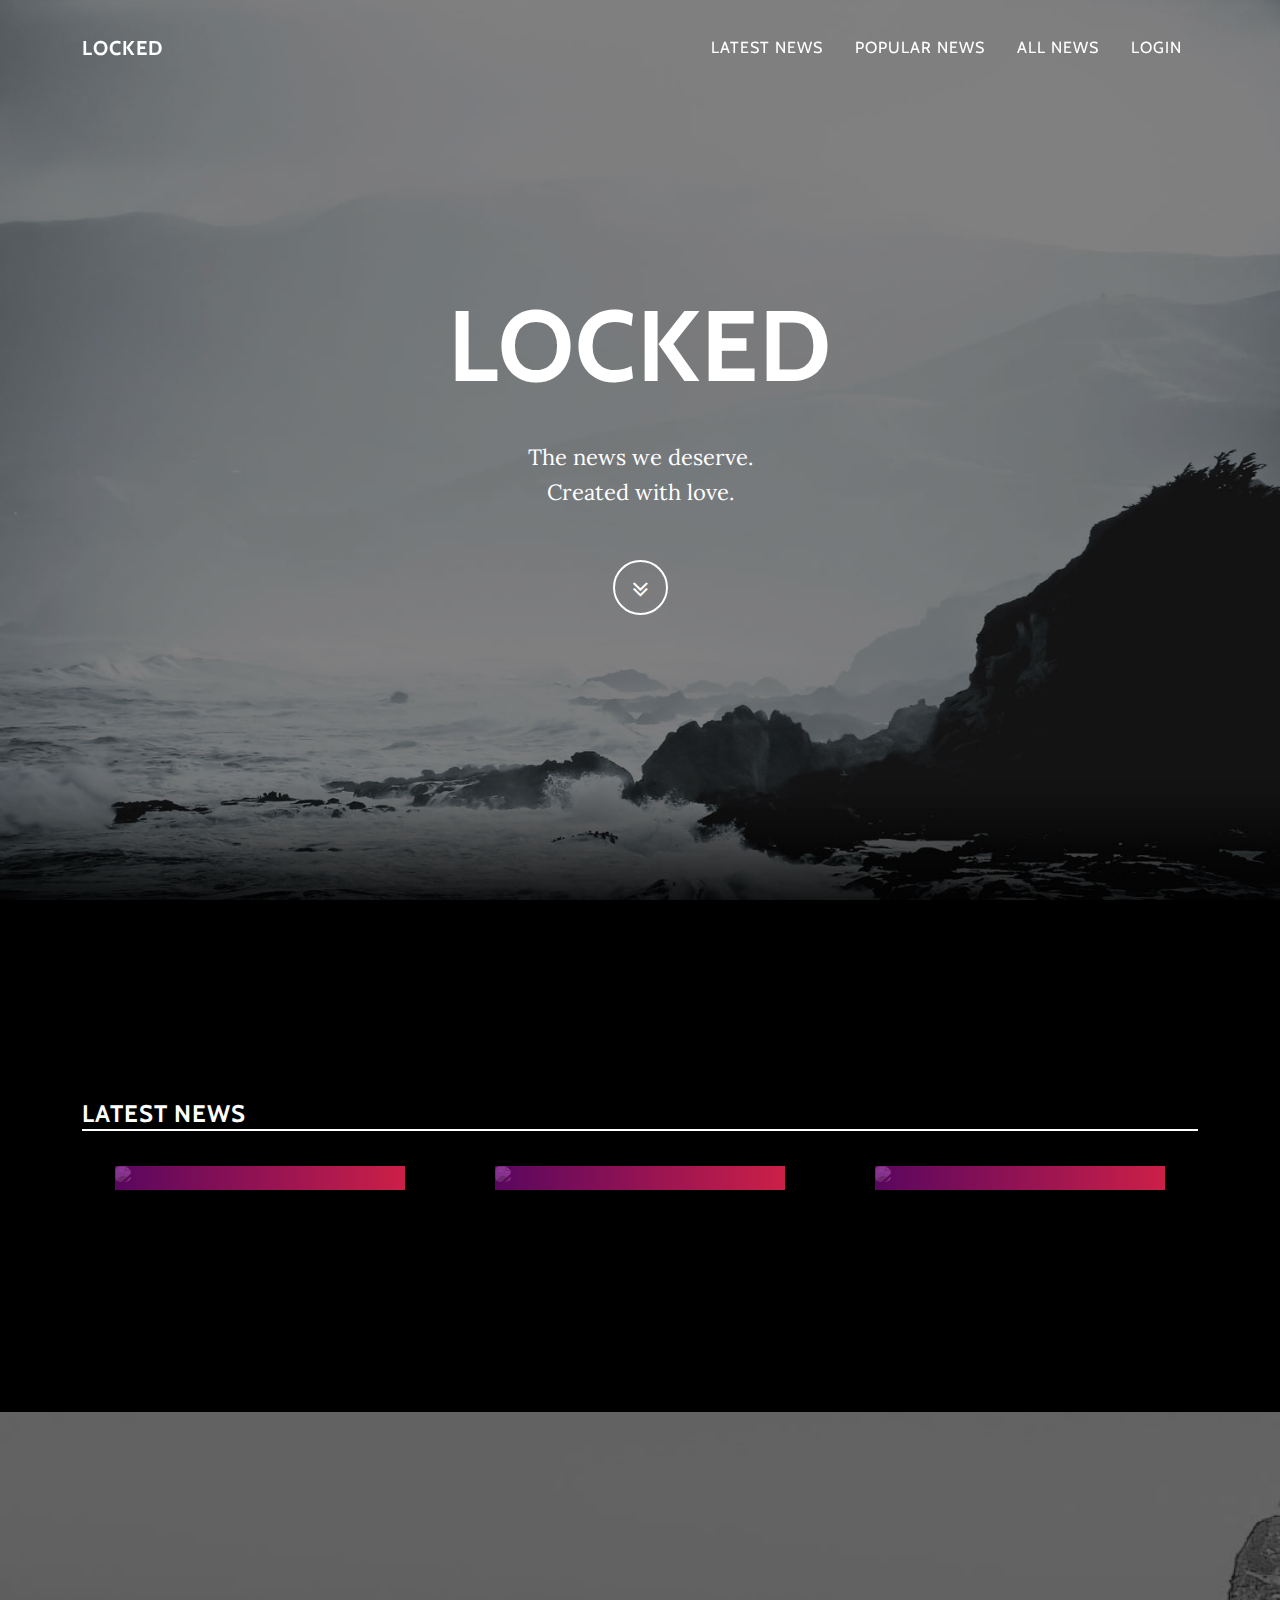
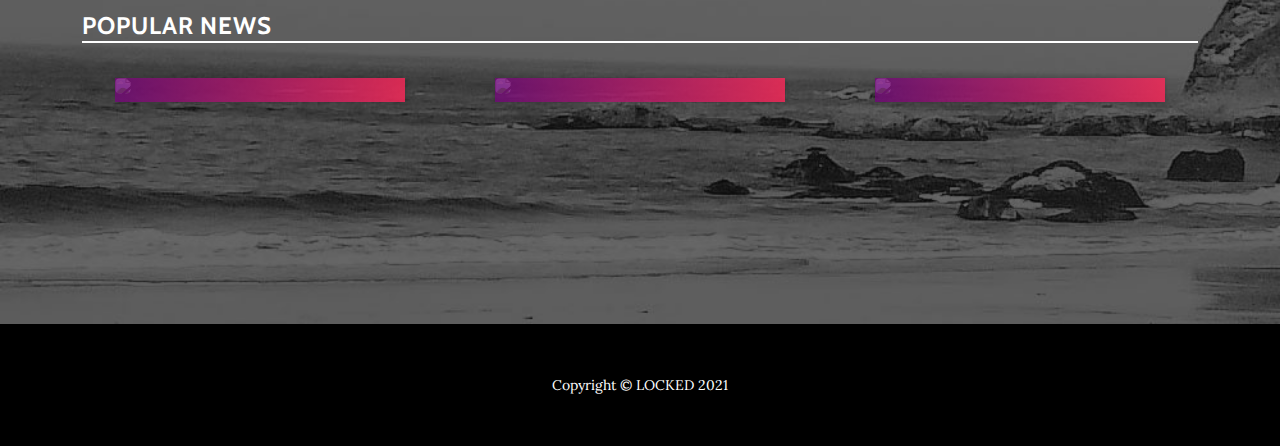
==== templates/index.html @ 69f09280 "first commit" ====
<!DOCTYPE html>
<html>

<head>
    <meta charset="utf-8">
    <meta name="viewport" content="width=device-width, initial-scale=1.0, shrink-to-fit=no">
    <title>Home - LOCKED</title>
    <meta name="description" content="The news we deserve">
    <link rel="stylesheet" href="/static/bootstrap/css/bootstrap.min.css">
    <link rel="stylesheet" href="https://fonts.googleapis.com/css?family=Lora:400,700,400italic,700italic">
    <link rel="stylesheet" href="https://fonts.googleapis.com/css?family=Cabin:700">
    <link rel="stylesheet" href="/static/main/fonts/font-awesome.min.css">
    <link rel="stylesheet" href="/static/main/css/News-Cards.css">
</head>

<body id="page-top" data-bs-spy="scroll" data-bs-target="#mainNav" data-bs-offset="77">
    <nav class="navbar navbar-light navbar-expand-md fixed-top" id="mainNav">
        <div class="container"><a class="navbar-brand" href="#">LOCKED</a><button data-bs-toggle="collapse" class="navbar-toggler navbar-toggler-right" data-bs-target="#navbarResponsive" type="button" aria-controls="navbarResponsive" aria-expanded="false" aria-label="Toggle navigation" value="Menu"><i class="fa fa-bars"></i></button>
            <div class="collapse navbar-collapse" id="navbarResponsive">
                <ul class="navbar-nav ms-auto">
                    <li class="nav-item nav-link"><a class="nav-link" href="#latest">LATEST NEWS</a></li>
                    <li class="nav-item nav-link"><a class="nav-link" href="#popular">POPULAR NEWS</a></li>
                    <li class="nav-item nav-link"><a class="nav-link" href="#">ALL NEWS</a></li>
                    <li class="nav-item nav-link"><a class="nav-link" href="/login">LOGIN</a></li>
                </ul>
            </div>
        </div>
    </nav>
    <header class="masthead" style="background-image:url('/static/main/img/intro-bg.jpg');">
        <div class="intro-body">
            <div class="container">
                <div class="row">
                    <div class="col-lg-8 mx-auto">
                        <h1 class="brand-heading">LOCKED</h1>
                        <p class="intro-text">The news we deserve.<br>Created with love.</p><a class="btn btn-link btn-circle" role="button" href="#latest"><i class="fa fa-angle-double-down animated"></i></a>
                    </div>
                </div>
            </div>
        </div>
    </header>
    <section class="text-center content-section" id="latest">
        <div class="container">
            <h4 class="page">LATEST NEWS</h4>
            <div class="row">

                <div class="col">
                    <figure class="figure snip1527"><img class="img-fluid figure-img" src="https://s3-us-west-2.amazonaws.com/s.cdpn.io/331810/pr-sample23.jpg">
                        <figcaption>
                            <div class="date"><span class="day">28</span><span class="month">Oct</span></div>
                            <h3>The World Ended Yesterday</h3>
                            <p>
                                You know what we need, Hobbes? We need an attitude. Yeah, you can't be cool if you don't have an attitude.
                            </p>
                        </figcaption>
                        <a href="#"></a>
                    </figure>
                </div>

                <div class="col">
                    <figure class="figure snip1527"><img class="img-fluid figure-img" src="https://s3-us-west-2.amazonaws.com/s.cdpn.io/331810/pr-sample23.jpg">
                        <figcaption>
                            <div class="date"><span class="day">28</span><span class="month">Oct</span></div>
                            <h3>The World Ended Yesterday</h3>
                            <p>
                                You know what we need, Hobbes? We need an attitude. Yeah, you can't be cool if you don't have an attitude.
                            </p>
                        </figcaption>
                        <a href="#"></a>
                    </figure>
                </div>

                <div class="col">
                    <figure class="figure snip1527"><img class="img-fluid figure-img" src="https://s3-us-west-2.amazonaws.com/s.cdpn.io/331810/pr-sample23.jpg">
                        <figcaption>
                            <div class="date"><span class="day">28</span><span class="month">Oct</span></div>
                            <h3>The World Ended Yesterday</h3>
                            <p>
                                You know what we need, Hobbes? We need an attitude. Yeah, you can't be cool if you don't have an attitude.
                            </p>
                        </figcaption>
                        <a href="#"></a>
                    </figure>
                </div>
            </div>
        </div>
    </section>
    <section class="text-center download-section content-section" id="popular" style="background-image:url('/static/main/img/downloads-bg.jpg');">
        <div class="container">
            <h4 class="page">POPULAR NEWS</h4>
            <div class="row">

                <div class="col">
                    <figure class="figure snip1527"><img class="img-fluid figure-img" src="https://s3-us-west-2.amazonaws.com/s.cdpn.io/331810/pr-sample23.jpg">
                        <figcaption>
                            <div class="date"><span class="day">28</span><span class="month">Oct</span></div>
                            <h3>The World Ended Yesterday</h3>
                            <p>
                                You know what we need, Hobbes? We need an attitude. Yeah, you can't be cool if you don't have an attitude.
                            </p>
                        </figcaption>
                        <a href="#"></a>
                    </figure>
                </div>

                <div class="col">
                    <figure class="figure snip1527"><img class="img-fluid figure-img" src="https://s3-us-west-2.amazonaws.com/s.cdpn.io/331810/pr-sample23.jpg">
                        <figcaption>
                            <div class="date"><span class="day">28</span><span class="month">Oct</span></div>
                            <h3>The World Ended Yesterday</h3>
                            <p>
                                You know what we need, Hobbes? We need an attitude. Yeah, you can't be cool if you don't have an attitude.
                            </p>
                        </figcaption>
                        <a href="#"></a>
                    </figure>
                </div>

                <div class="col">
                    <figure class="figure snip1527"><img class="img-fluid figure-img" src="https://s3-us-west-2.amazonaws.com/s.cdpn.io/331810/pr-sample23.jpg">
                        <figcaption>
                            <div class="date"><span class="day">28</span><span class="month">Oct</span></div>
                            <h3>The World Ended Yesterday</h3>
                            <p>
                                You know what we need, Hobbes? We need an attitude. Yeah, you can't be cool if you don't have an attitude.
                            </p>
                        </figcaption>
                        <a href="#"></a>
                    </figure>
                </div>
            </div>
        </div>
    </section>
    <footer>
        <div class="container text-center">
            <p>Copyright ©&nbsp;LOCKED 2021</p>
        </div>
    </footer>
    <script src="/static/bootstrap/js/bootstrap.min.js"></script>
    <script src="/static/main/js/grayscale.js"></script>
</body>

</html>
---- static/main/css/News-Cards.css ----
.snip1527 {
  box-shadow: 0 0 5px rgba(0, 0, 0, 0.15);
  color: #ffffff;
  font-family: 'Lato', Arial, sans-serif;
  font-size: 16px;
  /*margin: 10px 1%;*/
  max-width: 290px;
  min-width: 250px;
  overflow: hidden;
  position: relative;
  text-align: left;
  width: 100%;
}

.snip1527 * {
  -webkit-box-sizing: border-box;
  box-sizing: border-box;
  -webkit-transition: all 0.25s ease;
  transition: all 0.25s ease;
}

.snip1527 img {
  max-width: 100%;
  vertical-align: top;
  position: relative;
}

.snip1527 figcaption {
  padding: 25px 20px 25px;
  position: absolute;
  bottom: 0;
  z-index: 1;
}

.snip1527 figcaption:before {
  position: absolute;
  top: 0;
  bottom: 0;
  left: 0;
  right: 0;
  background: #700877;
  content: '';
  background: -moz-linear-gradient(90deg, #700877 0%, #ff2759 100%, #ff2759 100%);
  background: -webkit-linear-gradient(90deg, #700877 0%, #ff2759 100%, #ff2759 100%);
  background: linear-gradient(90deg, #700877 0%, #ff2759 100%, #ff2759 100%);
  opacity: 0.8;
  z-index: -1;
}

.snip1527 .date {
  background-color: #fff;
  border-radius: 50%;
  color: #700877;
  font-size: 18px;
  font-weight: 700;
  min-height: 48px;
  min-width: 48px;
  padding: 10px 0;
  position: absolute;
  right: 15px;
  text-align: center;
  text-transform: uppercase;
  top: -25px;
}

.snip1527 .date span {
  display: block;
  line-height: 14px;
}

.snip1527 .date .month {
  font-size: 11px;
}

.snip1527 h3, .snip1527 p {
  margin: 0;
  padding: 0;
}

.snip1527 h3 {
  display: inline-block;
  font-weight: 700;
  letter-spacing: -0.4px;
  margin-bottom: 5px;
}

.snip1527 p {
  font-size: 0.8em;
  line-height: 1.6em;
  margin-bottom: 0px;
}

.snip1527 a {
  left: 0;
  right: 0;
  top: 0;
  bottom: 0;
  position: absolute;
  z-index: 1;
}

.snip1527:hover img, .snip1527.hover img {
  -webkit-transform: scale(1.1);
  transform: scale(1.1);
}

img {
  border-radius: 5px;
}

img {
  border-radius: 5px;
}

.page {
	border-bottom: 2px solid #fff;
	text-align: left;
}
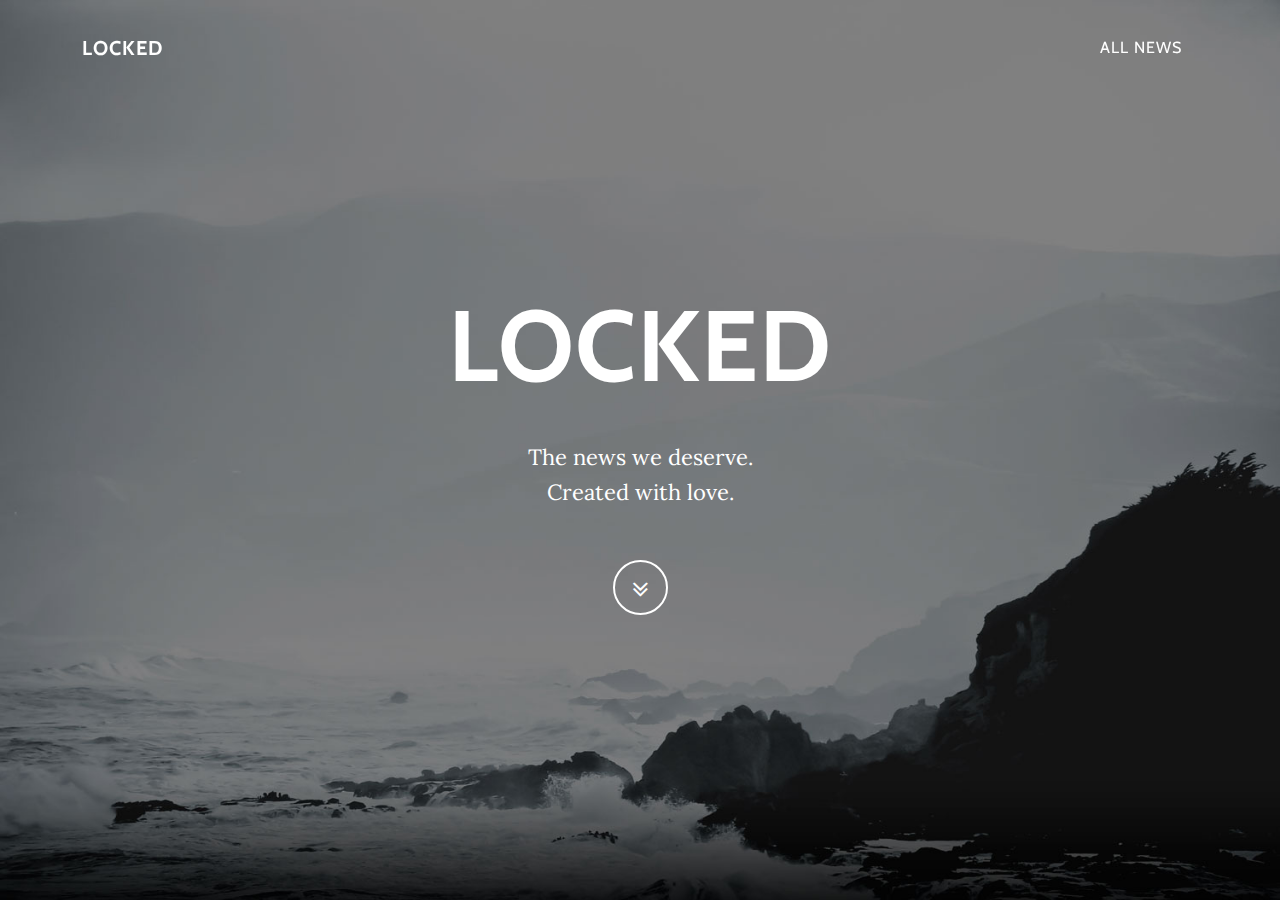
==== commit df19e618: "Прикрутил index.html" ====
--- a/templates/index.html
+++ b/templates/index.html
@@ -18,10 +18,7 @@
         <div class="container"><a class="navbar-brand" href="#">LOCKED</a><button data-bs-toggle="collapse" class="navbar-toggler navbar-toggler-right" data-bs-target="#navbarResponsive" type="button" aria-controls="navbarResponsive" aria-expanded="false" aria-label="Toggle navigation" value="Menu"><i class="fa fa-bars"></i></button>
             <div class="collapse navbar-collapse" id="navbarResponsive">
                 <ul class="navbar-nav ms-auto">
-                    <li class="nav-item nav-link"><a class="nav-link" href="#latest">LATEST NEWS</a></li>
-                    <li class="nav-item nav-link"><a class="nav-link" href="#popular">POPULAR NEWS</a></li>
-                    <li class="nav-item nav-link"><a class="nav-link" href="#">ALL NEWS</a></li>
-                    <li class="nav-item nav-link"><a class="nav-link" href="/login">LOGIN</a></li>
+                    <li class="nav-item nav-link"><a class="nav-link" href="/news">ALL NEWS</a></li>
                 </ul>
             </div>
         </div>
@@ -32,109 +29,12 @@
                 <div class="row">
                     <div class="col-lg-8 mx-auto">
                         <h1 class="brand-heading">LOCKED</h1>
-                        <p class="intro-text">The news we deserve.<br>Created with love.</p><a class="btn btn-link btn-circle" role="button" href="#latest"><i class="fa fa-angle-double-down animated"></i></a>
+                        <p class="intro-text">The news we deserve.<br>Created with love.</p><a class="btn btn-link btn-circle" role="button" href="/news"><i class="fa fa-angle-double-down animated"></i></a>
                     </div>
                 </div>
             </div>
         </div>
     </header>
-    <section class="text-center content-section" id="latest">
-        <div class="container">
-            <h4 class="page">LATEST NEWS</h4>
-            <div class="row">
-
-                <div class="col">
-                    <figure class="figure snip1527"><img class="img-fluid figure-img" src="https://s3-us-west-2.amazonaws.com/s.cdpn.io/331810/pr-sample23.jpg">
-                        <figcaption>
-                            <div class="date"><span class="day">28</span><span class="month">Oct</span></div>
-                            <h3>The World Ended Yesterday</h3>
-                            <p>
-                                You know what we need, Hobbes? We need an attitude. Yeah, you can't be cool if you don't have an attitude.
-                            </p>
-                        </figcaption>
-                        <a href="#"></a>
-                    </figure>
-                </div>
-
-                <div class="col">
-                    <figure class="figure snip1527"><img class="img-fluid figure-img" src="https://s3-us-west-2.amazonaws.com/s.cdpn.io/331810/pr-sample23.jpg">
-                        <figcaption>
-                            <div class="date"><span class="day">28</span><span class="month">Oct</span></div>
-                            <h3>The World Ended Yesterday</h3>
-                            <p>
-                                You know what we need, Hobbes? We need an attitude. Yeah, you can't be cool if you don't have an attitude.
-                            </p>
-                        </figcaption>
-                        <a href="#"></a>
-                    </figure>
-                </div>
-
-                <div class="col">
-                    <figure class="figure snip1527"><img class="img-fluid figure-img" src="https://s3-us-west-2.amazonaws.com/s.cdpn.io/331810/pr-sample23.jpg">
-                        <figcaption>
-                            <div class="date"><span class="day">28</span><span class="month">Oct</span></div>
-                            <h3>The World Ended Yesterday</h3>
-                            <p>
-                                You know what we need, Hobbes? We need an attitude. Yeah, you can't be cool if you don't have an attitude.
-                            </p>
-                        </figcaption>
-                        <a href="#"></a>
-                    </figure>
-                </div>
-            </div>
-        </div>
-    </section>
-    <section class="text-center download-section content-section" id="popular" style="background-image:url('/static/main/img/downloads-bg.jpg');">
-        <div class="container">
-            <h4 class="page">POPULAR NEWS</h4>
-            <div class="row">
-
-                <div class="col">
-                    <figure class="figure snip1527"><img class="img-fluid figure-img" src="https://s3-us-west-2.amazonaws.com/s.cdpn.io/331810/pr-sample23.jpg">
-                        <figcaption>
-                            <div class="date"><span class="day">28</span><span class="month">Oct</span></div>
-                            <h3>The World Ended Yesterday</h3>
-                            <p>
-                                You know what we need, Hobbes? We need an attitude. Yeah, you can't be cool if you don't have an attitude.
-                            </p>
-                        </figcaption>
-                        <a href="#"></a>
-                    </figure>
-                </div>
-
-                <div class="col">
-                    <figure class="figure snip1527"><img class="img-fluid figure-img" src="https://s3-us-west-2.amazonaws.com/s.cdpn.io/331810/pr-sample23.jpg">
-                        <figcaption>
-                            <div class="date"><span class="day">28</span><span class="month">Oct</span></div>
-                            <h3>The World Ended Yesterday</h3>
-                            <p>
-                                You know what we need, Hobbes? We need an attitude. Yeah, you can't be cool if you don't have an attitude.
-                            </p>
-                        </figcaption>
-                        <a href="#"></a>
-                    </figure>
-                </div>
-
-                <div class="col">
-                    <figure class="figure snip1527"><img class="img-fluid figure-img" src="https://s3-us-west-2.amazonaws.com/s.cdpn.io/331810/pr-sample23.jpg">
-                        <figcaption>
-                            <div class="date"><span class="day">28</span><span class="month">Oct</span></div>
-                            <h3>The World Ended Yesterday</h3>
-                            <p>
-                                You know what we need, Hobbes? We need an attitude. Yeah, you can't be cool if you don't have an attitude.
-                            </p>
-                        </figcaption>
-                        <a href="#"></a>
-                    </figure>
-                </div>
-            </div>
-        </div>
-    </section>
-    <footer>
-        <div class="container text-center">
-            <p>Copyright ©&nbsp;LOCKED 2021</p>
-        </div>
-    </footer>
     <script src="/static/bootstrap/js/bootstrap.min.js"></script>
     <script src="/static/main/js/grayscale.js"></script>
 </body>
